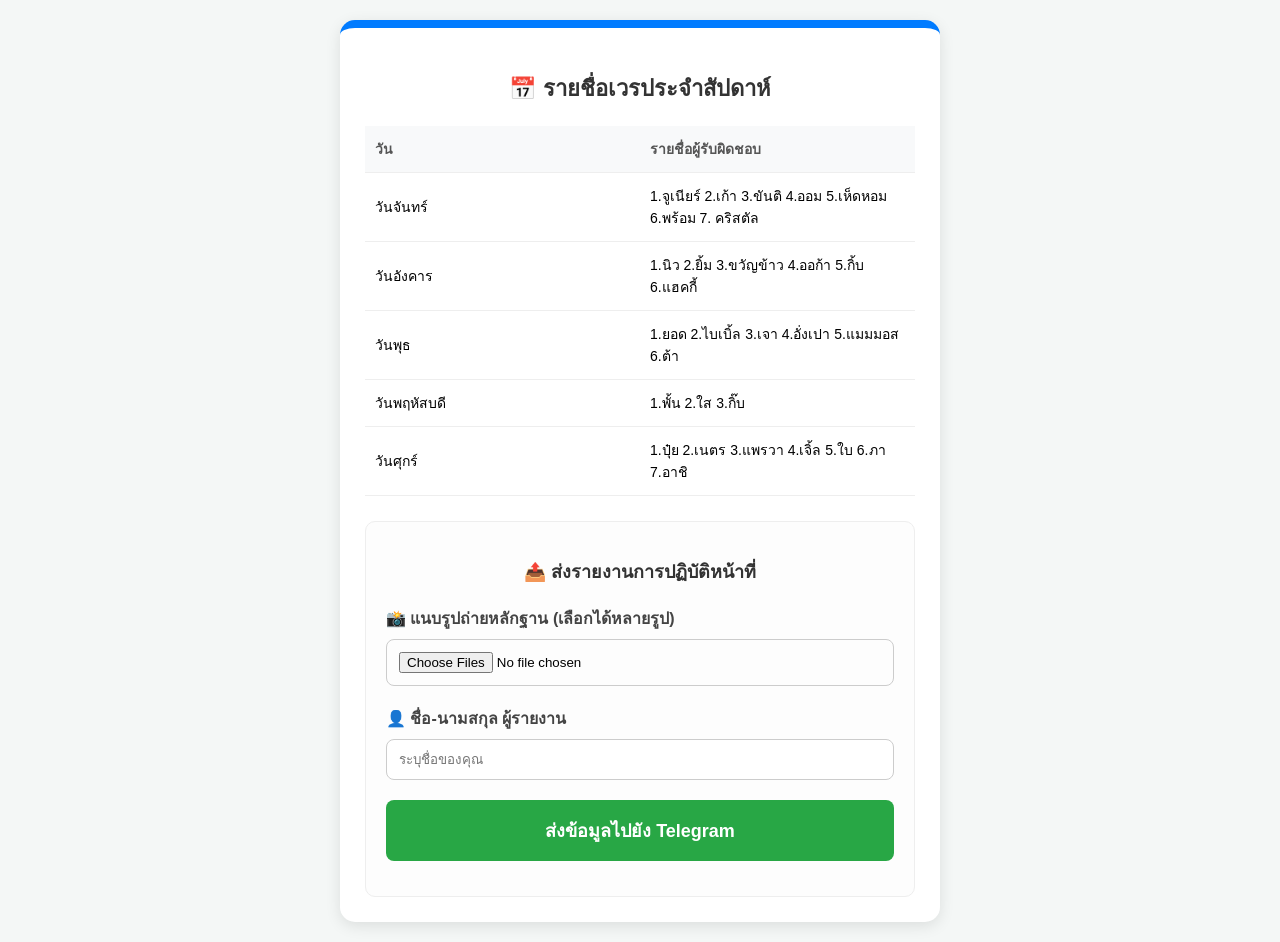
==== index.html @ 2dbd9dbf "Add files via upload" ====
<!DOCTYPE html>
<html lang="th">
<head>
    <meta charset="UTF-8">
    <meta name="viewport" content="width=device-width, initial-scale=1.0">
    <title>ระบบรายงานส่งเวร - ม.4/1</title>
    <link rel="stylesheet" href="style.css">
</head>
<body>

<div class="container">
    <h2>📅 รายชื่อเวรประจำสัปดาห์</h2>
    <table class="duty-table">
        <thead>
            <tr><th>วัน</th><th>รายชื่อผู้รับผิดชอบ</th></tr>
        </thead>
        <tbody>
            <tr id="d-1"><td>วันจันทร์</td><td>1.จูเนียร์ 2.เก้า 3.ขันติ 4.ออม 5.เห็ดหอม 6.พร้อม 7. คริสตัล</td></tr>
            <tr id="d-2"><td>วันอังคาร</td><td>1.นิว 2.ยิ้ม 3.ขวัญข้าว 4.ออก้า 5.กิ้บ 6.แฮคกี้</td></tr>
            <tr id="d-3"><td>วันพุธ</td><td>1.ยอด 2.ไบเบิ้ล 3.เจา 4.อั่งเปา 5.แมมมอส 6.ต้า</td></tr>
            <tr id="d-4"><td>วันพฤหัสบดี</td><td>1.พั้น 2.ใส 3.กิ๊บ</td></tr>
            <tr id="d-5"><td>วันศุกร์</td><td>1.ปุ๋ย 2.เนตร 3.แพรวา 4.เจิ้ล 5.ใบ 6.ภา 7.อาชิ</td></tr>
        </tbody>
    </table>

    <div class="form-section">
        <h2 style="font-size: 18px;">📤 ส่งรายงานการปฏิบัติหน้าที่</h2>
        <label>📸 แนบรูปถ่ายหลักฐาน (เลือกได้หลายรูป)</label>
        <input type="file" id="photoInput" accept="image/*" multiple>
        
        <label>👤 ชื่อ-นามสกุล ผู้รายงาน</label>
        <input type="text" id="senderName" placeholder="ระบุชื่อของคุณ">
        
        <button class="btn-submit" onclick="sendReport()">ส่งข้อมูลไปยัง Telegram</button>
        <div id="status"></div>
    </div>
</div>

<!-- แก้จาก script.js เป็น Java.js ให้ตรงกับใน VS Code ของคุณ -->
<script src="Java.js"></script> 
</body>
</html>
---- style.css ----
body { font-family: 'Sarabun', sans-serif; background-color: #f4f7f6; display: flex; justify-content: center; padding: 20px; margin: 0; }
.container { background: white; border-radius: 15px; box-shadow: 0 4px 15px rgba(0,0,0,0.1); width: 100%; max-width: 550px; padding: 25px; border-top: 8px solid #007bff; }
h2 { color: #333; text-align: center; margin-bottom: 20px; font-size: 22px; }
.duty-table { width: 100%; border-collapse: collapse; margin-bottom: 25px; font-size: 14px; }
.duty-table th, .duty-table td { padding: 12px 10px; text-align: left; border-bottom: 1px solid #eee; }
.duty-table th { background-color: #f8f9fa; color: #555; width: 100px; }
.today-highlight { background-color: #e7f3ff !important; color: #007bff !important; font-weight: bold; }
.form-section { background: #fdfdfd; padding: 20px; border-radius: 10px; border: 1px solid #eee; }
label { display: block; margin-bottom: 8px; font-weight: bold; color: #444; }
input[type="text"], input[type="file"] { width: 100%; padding: 12px; margin-bottom: 20px; border: 1px solid #ccc; border-radius: 8px; box-sizing: border-box; }
.btn-submit { background-color: #28a745; color: white; border: none; padding: 16px; border-radius: 8px; font-size: 18px; font-weight: bold; cursor: pointer; width: 100%; transition: 0.3s; }
.btn-submit:hover { background-color: #218838; }
#status { text-align: center; margin-top: 15px; font-weight: bold; }
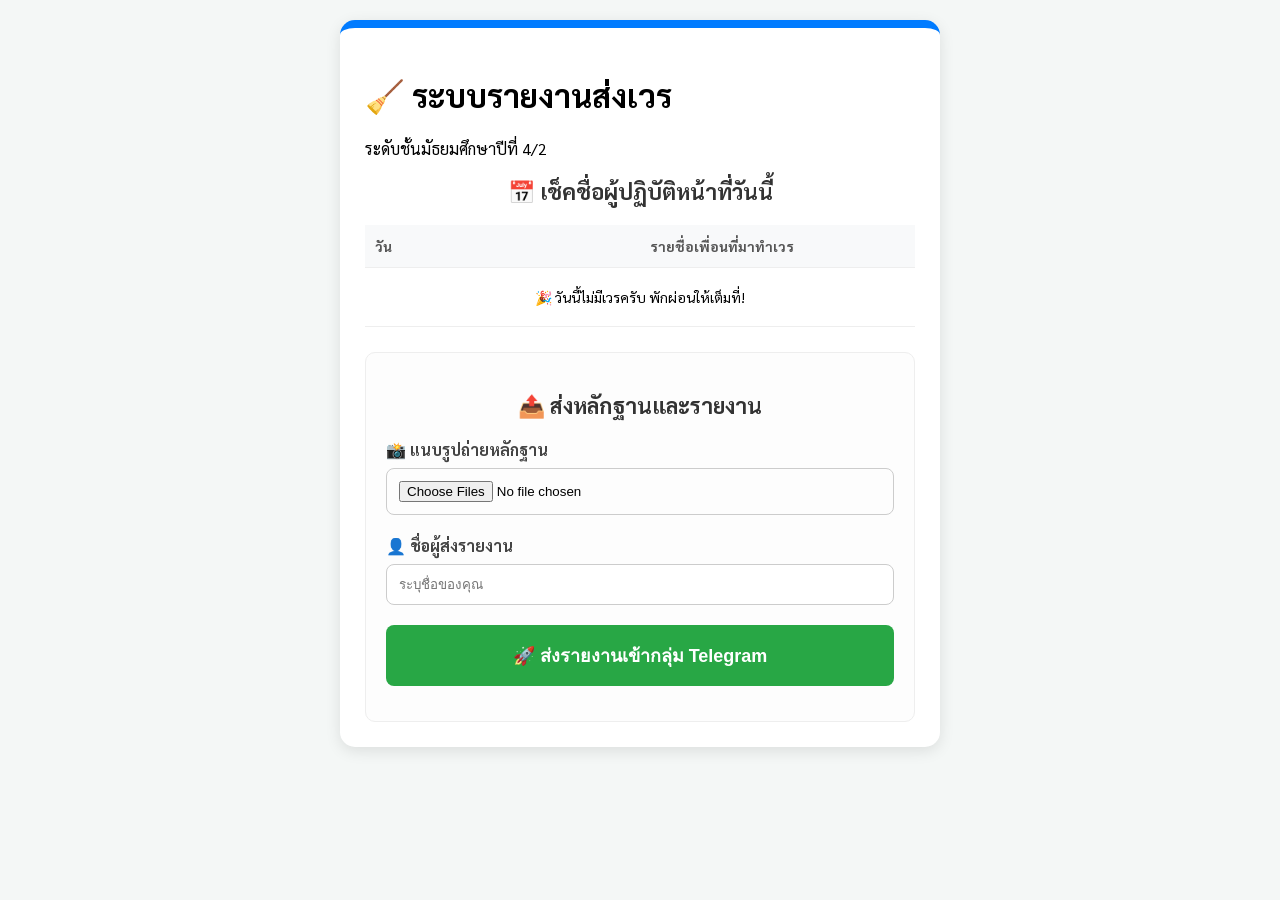
==== commit 416c7485: "Update index.html" ====
--- a/index.html
+++ b/index.html
@@ -3,40 +3,52 @@
 <head>
     <meta charset="UTF-8">
     <meta name="viewport" content="width=device-width, initial-scale=1.0">
-    <title>ระบบรายงานส่งเวร - ม.4/1</title>
+    <title>ระบบรายงานส่งเวร - ม.4/2</title>
+    <link href="https://fonts.googleapis.com/css2?family=Sarabun:wght@400;700&display=swap" rel="stylesheet">
     <link rel="stylesheet" href="style.css">
 </head>
 <body>
 
 <div class="container">
-    <h2>📅 รายชื่อเวรประจำสัปดาห์</h2>
-    <table class="duty-table">
-        <thead>
-            <tr><th>วัน</th><th>รายชื่อผู้รับผิดชอบ</th></tr>
-        </thead>
-        <tbody>
-            <tr id="d-1"><td>วันจันทร์</td><td>1.จูเนียร์ 2.เก้า 3.ขันติ 4.ออม 5.เห็ดหอม 6.พร้อม 7. คริสตัล</td></tr>
-            <tr id="d-2"><td>วันอังคาร</td><td>1.นิว 2.ยิ้ม 3.ขวัญข้าว 4.ออก้า 5.กิ้บ 6.แฮคกี้</td></tr>
-            <tr id="d-3"><td>วันพุธ</td><td>1.ยอด 2.ไบเบิ้ล 3.เจา 4.อั่งเปา 5.แมมมอส 6.ต้า</td></tr>
-            <tr id="d-4"><td>วันพฤหัสบดี</td><td>1.พั้น 2.ใส 3.กิ๊บ</td></tr>
-            <tr id="d-5"><td>วันศุกร์</td><td>1.ปุ๋ย 2.เนตร 3.แพรวา 4.เจิ้ล 5.ใบ 6.ภา 7.อาชิ</td></tr>
-        </tbody>
-    </table>
+    <header>
+        <h1>🧹 ระบบรายงานส่งเวร</h1>
+        <p>ระดับชั้นมัธยมศึกษาปีที่ 4/2</p>
+    </header>
 
-    <div class="form-section">
-        <h2 style="font-size: 18px;">📤 ส่งรายงานการปฏิบัติหน้าที่</h2>
-        <label>📸 แนบรูปถ่ายหลักฐาน (เลือกได้หลายรูป)</label>
-        <input type="file" id="photoInput" accept="image/*" multiple>
+    <section class="duty-section">
+        <h2>📅 เช็คชื่อผู้ปฏิบัติหน้าที่วันนี้</h2>
+        <div class="table-wrapper">
+            <table class="duty-table">
+                <thead>
+                    <tr>
+                        <th>วัน</th>
+                        <th>รายชื่อเพื่อนที่มาทำเวร</th>
+                    </tr>
+                </thead>
+                <tbody id="duty-list">
+                    <!-- รายชื่อจะแสดงตามวันปัจจุบันโดยอัตโนมัติ -->
+                </tbody>
+            </table>
+        </div>
+    </section>
+
+    <section class="form-section">
+        <h2>📤 ส่งหลักฐานและรายงาน</h2>
+        <div class="input-group">
+            <label for="photoInput">📸 แนบรูปถ่ายหลักฐาน</label>
+            <input type="file" id="photoInput" accept="image/*" multiple>
+        </div>
         
-        <label>👤 ชื่อ-นามสกุล ผู้รายงาน</label>
-        <input type="text" id="senderName" placeholder="ระบุชื่อของคุณ">
+        <div class="input-group">
+            <label for="senderName">👤 ชื่อผู้ส่งรายงาน</label>
+            <input type="text" id="senderName" placeholder="ระบุชื่อของคุณ">
+        </div>
         
-        <button class="btn-submit" onclick="sendReport()">ส่งข้อมูลไปยัง Telegram</button>
+        <button class="btn-submit" onclick="sendReport()">🚀 ส่งรายงานเข้ากลุ่ม Telegram</button>
         <div id="status"></div>
-    </div>
+    </section>
 </div>
 
-<!-- แก้จาก script.js เป็น Java.js ให้ตรงกับใน VS Code ของคุณ -->
 <script src="Java.js"></script> 
 </body>
-</html>+</html>
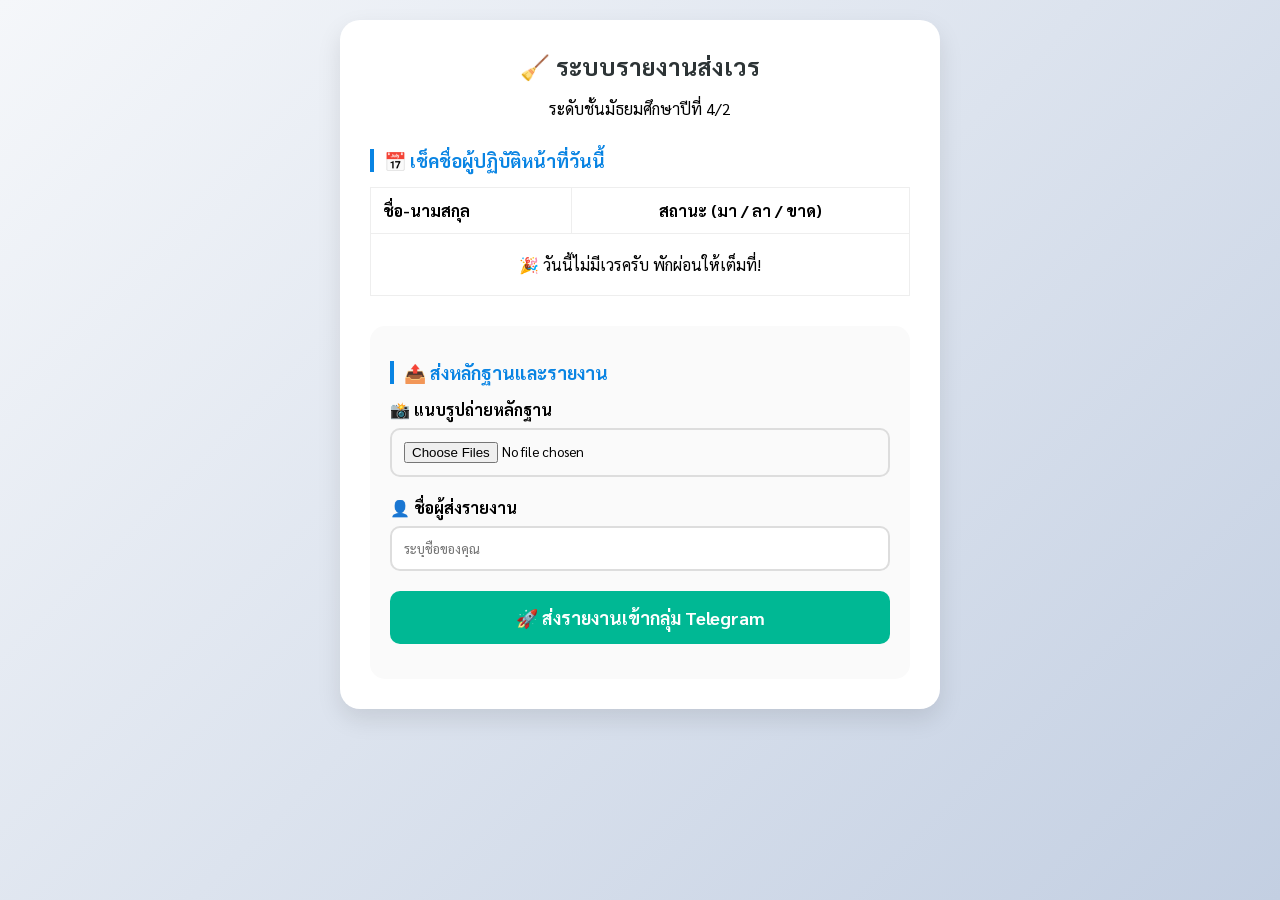
==== commit dfed7af8: "Update index.html" ====
--- a/index.html
+++ b/index.html
@@ -21,12 +21,12 @@
             <table class="duty-table">
                 <thead>
                     <tr>
-                        <th>วัน</th>
-                        <th>รายชื่อเพื่อนที่มาทำเวร</th>
+                        <th>ชื่อ-นามสกุล</th>
+                        <th style="text-align:center;">สถานะ (มา / ลา / ขาด)</th>
                     </tr>
                 </thead>
                 <tbody id="duty-list">
-                    <!-- รายชื่อจะแสดงตามวันปัจจุบันโดยอัตโนมัติ -->
+                    <!-- รายชื่อจะแสดงที่นี่ -->
                 </tbody>
             </table>
         </div>
--- a/style.css
+++ b/style.css
@@ -1,13 +1,127 @@
-body { font-family: 'Sarabun', sans-serif; background-color: #f4f7f6; display: flex; justify-content: center; padding: 20px; margin: 0; }
-.container { background: white; border-radius: 15px; box-shadow: 0 4px 15px rgba(0,0,0,0.1); width: 100%; max-width: 550px; padding: 25px; border-top: 8px solid #007bff; }
-h2 { color: #333; text-align: center; margin-bottom: 20px; font-size: 22px; }
-.duty-table { width: 100%; border-collapse: collapse; margin-bottom: 25px; font-size: 14px; }
-.duty-table th, .duty-table td { padding: 12px 10px; text-align: left; border-bottom: 1px solid #eee; }
-.duty-table th { background-color: #f8f9fa; color: #555; width: 100px; }
-.today-highlight { background-color: #e7f3ff !important; color: #007bff !important; font-weight: bold; }
-.form-section { background: #fdfdfd; padding: 20px; border-radius: 10px; border: 1px solid #eee; }
-label { display: block; margin-bottom: 8px; font-weight: bold; color: #444; }
-input[type="text"], input[type="file"] { width: 100%; padding: 12px; margin-bottom: 20px; border: 1px solid #ccc; border-radius: 8px; box-sizing: border-box; }
-.btn-submit { background-color: #28a745; color: white; border: none; padding: 16px; border-radius: 8px; font-size: 18px; font-weight: bold; cursor: pointer; width: 100%; transition: 0.3s; }
-.btn-submit:hover { background-color: #218838; }
-#status { text-align: center; margin-top: 15px; font-weight: bold; }+* {
+    box-sizing: border-box;
+    font-family: 'Sarabun', sans-serif;
+}
+
+body {
+    background: linear-gradient(135deg, #f5f7fa 0%, #c3cfe2 100%);
+    display: flex;
+    justify-content: center;
+    align-items: flex-start;
+    min-height: 100vh;
+    margin: 0;
+    padding: 20px;
+}
+
+.container {
+    background: white;
+    width: 100%;
+    max-width: 600px;
+    padding: 30px;
+    border-radius: 20px;
+    box-shadow: 0 10px 25px rgba(0,0,0,0.1);
+}
+
+header {
+    text-align: center;
+    margin-bottom: 30px;
+}
+
+header h1 {
+    margin: 0;
+    color: #2d3436;
+    font-size: 24px;
+}
+
+h2 {
+    font-size: 18px;
+    color: #0984e3;
+    border-left: 4px solid #0984e3;
+    padding-left: 10px;
+    margin-bottom: 15px;
+}
+
+.table-wrapper {
+    margin-bottom: 30px;
+}
+
+.duty-table {
+    width: 100%;
+    border-collapse: collapse;
+}
+
+.duty-table th, .duty-table td {
+    padding: 12px;
+    text-align: left;
+    border: 1px solid #eee;
+}
+
+.today-highlight {
+    background-color: #e3f2fd;
+}
+
+.name-item {
+    display: flex;
+    align-items: center;
+    padding: 8px;
+    margin: 4px 0;
+    background: #f8f9fa;
+    border-radius: 8px;
+    cursor: pointer;
+    transition: 0.2s;
+}
+
+.name-item:hover {
+    background: #e9ecef;
+}
+
+.name-item input[type="checkbox"] {
+    width: 18px;
+    height: 18px;
+    margin-right: 12px;
+}
+
+.form-section {
+    background: #fafafa;
+    padding: 20px;
+    border-radius: 15px;
+}
+
+.input-group {
+    margin-bottom: 20px;
+}
+
+label {
+    display: block;
+    margin-bottom: 8px;
+    font-weight: bold;
+}
+
+input[type="text"], input[type="file"] {
+    width: 100%;
+    padding: 12px;
+    border: 2px solid #ddd;
+    border-radius: 10px;
+}
+
+.btn-submit {
+    background-color: #00b894;
+    color: white;
+    border: none;
+    padding: 15px;
+    border-radius: 10px;
+    font-size: 18px;
+    font-weight: bold;
+    cursor: pointer;
+    width: 100%;
+}
+
+.btn-submit:hover {
+    background-color: #009475;
+}
+
+#status {
+    text-align: center;
+    margin-top: 15px;
+    font-weight: bold;
+}
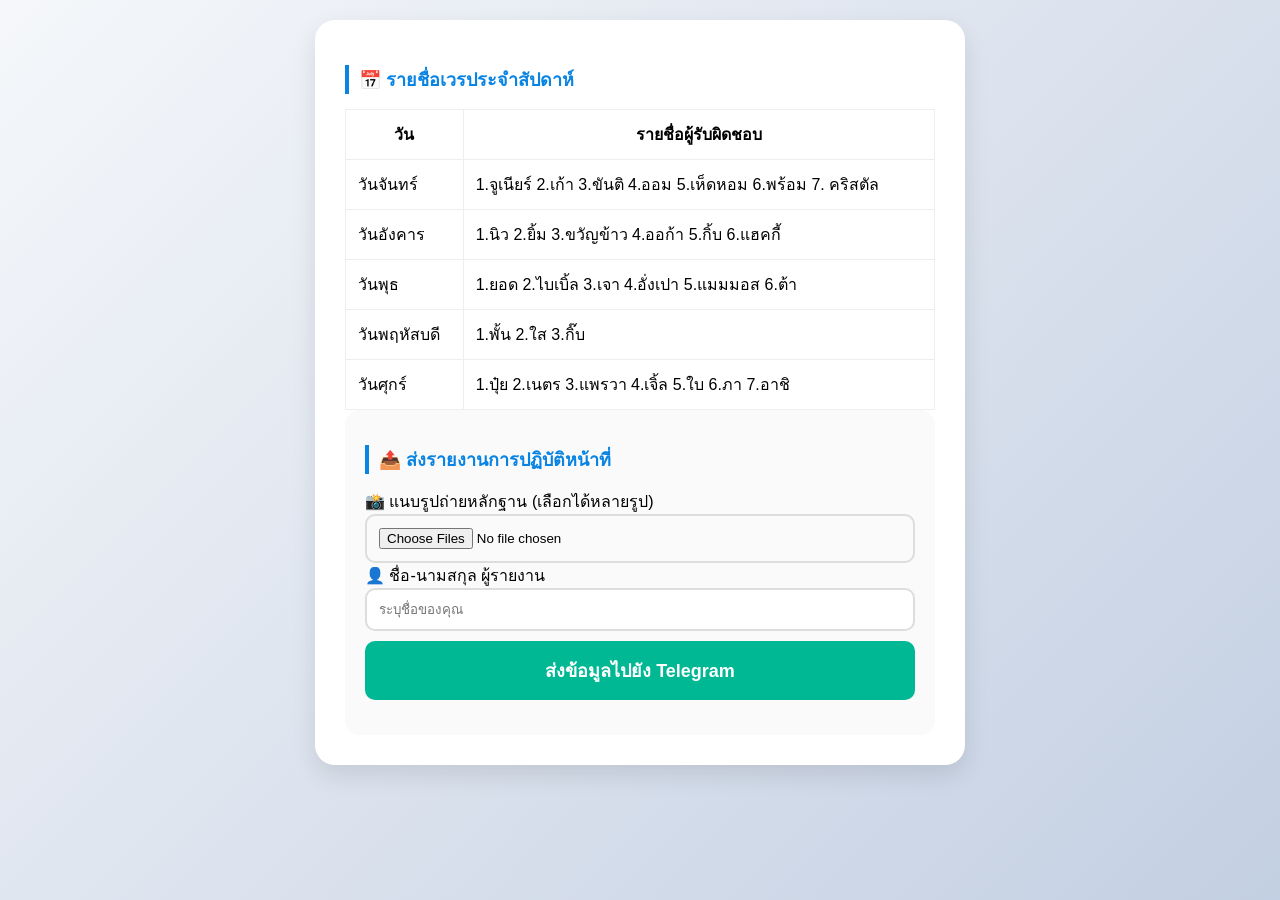
==== commit 774c25b7: "Add files via upload" ====
--- a/index.html
+++ b/index.html
@@ -3,52 +3,40 @@
 <head>
     <meta charset="UTF-8">
     <meta name="viewport" content="width=device-width, initial-scale=1.0">
-    <title>ระบบรายงานส่งเวร - ม.4/2</title>
-    <link href="https://fonts.googleapis.com/css2?family=Sarabun:wght@400;700&display=swap" rel="stylesheet">
+    <title>ระบบรายงานส่งเวร - ม.4/1</title>
     <link rel="stylesheet" href="style.css">
 </head>
 <body>
 
 <div class="container">
-    <header>
-        <h1>🧹 ระบบรายงานส่งเวร</h1>
-        <p>ระดับชั้นมัธยมศึกษาปีที่ 4/2</p>
-    </header>
+    <h2>📅 รายชื่อเวรประจำสัปดาห์</h2>
+    <table class="duty-table">
+        <thead>
+            <tr><th>วัน</th><th>รายชื่อผู้รับผิดชอบ</th></tr>
+        </thead>
+        <tbody>
+            <tr id="d-1"><td>วันจันทร์</td><td>1.จูเนียร์ 2.เก้า 3.ขันติ 4.ออม 5.เห็ดหอม 6.พร้อม 7. คริสตัล</td></tr>
+            <tr id="d-2"><td>วันอังคาร</td><td>1.นิว 2.ยิ้ม 3.ขวัญข้าว 4.ออก้า 5.กิ้บ 6.แฮคกี้</td></tr>
+            <tr id="d-3"><td>วันพุธ</td><td>1.ยอด 2.ไบเบิ้ล 3.เจา 4.อั่งเปา 5.แมมมอส 6.ต้า</td></tr>
+            <tr id="d-4"><td>วันพฤหัสบดี</td><td>1.พั้น 2.ใส 3.กิ๊บ</td></tr>
+            <tr id="d-5"><td>วันศุกร์</td><td>1.ปุ๋ย 2.เนตร 3.แพรวา 4.เจิ้ล 5.ใบ 6.ภา 7.อาชิ</td></tr>
+        </tbody>
+    </table>
 
-    <section class="duty-section">
-        <h2>📅 เช็คชื่อผู้ปฏิบัติหน้าที่วันนี้</h2>
-        <div class="table-wrapper">
-            <table class="duty-table">
-                <thead>
-                    <tr>
-                        <th>ชื่อ-นามสกุล</th>
-                        <th style="text-align:center;">สถานะ (มา / ลา / ขาด)</th>
-                    </tr>
-                </thead>
-                <tbody id="duty-list">
-                    <!-- รายชื่อจะแสดงที่นี่ -->
-                </tbody>
-            </table>
-        </div>
-    </section>
-
-    <section class="form-section">
-        <h2>📤 ส่งหลักฐานและรายงาน</h2>
-        <div class="input-group">
-            <label for="photoInput">📸 แนบรูปถ่ายหลักฐาน</label>
-            <input type="file" id="photoInput" accept="image/*" multiple>
-        </div>
+    <div class="form-section">
+        <h2 style="font-size: 18px;">📤 ส่งรายงานการปฏิบัติหน้าที่</h2>
+        <label>📸 แนบรูปถ่ายหลักฐาน (เลือกได้หลายรูป)</label>
+        <input type="file" id="photoInput" accept="image/*" multiple>
         
-        <div class="input-group">
-            <label for="senderName">👤 ชื่อผู้ส่งรายงาน</label>
-            <input type="text" id="senderName" placeholder="ระบุชื่อของคุณ">
-        </div>
+        <label>👤 ชื่อ-นามสกุล ผู้รายงาน</label>
+        <input type="text" id="senderName" placeholder="ระบุชื่อของคุณ">
         
-        <button class="btn-submit" onclick="sendReport()">🚀 ส่งรายงานเข้ากลุ่ม Telegram</button>
+        <button class="btn-submit" onclick="sendReport()">ส่งข้อมูลไปยัง Telegram</button>
         <div id="status"></div>
-    </section>
+    </div>
 </div>
 
+<!-- แก้จาก script.js เป็น Java.js ให้ตรงกับใน VS Code ของคุณ -->
 <script src="Java.js"></script> 
 </body>
-</html>
+</html>
--- a/style.css
+++ b/style.css
@@ -16,7 +16,7 @@
 .container {
     background: white;
     width: 100%;
-    max-width: 600px;
+    max-width: 650px;
     padding: 30px;
     border-radius: 20px;
     box-shadow: 0 10px 25px rgba(0,0,0,0.1);
@@ -24,13 +24,7 @@
 
 header {
     text-align: center;
-    margin-bottom: 30px;
-}
-
-header h1 {
-    margin: 0;
-    color: #2d3436;
-    font-size: 24px;
+    margin-bottom: 25px;
 }
 
 h2 {
@@ -42,7 +36,8 @@
 }
 
 .table-wrapper {
-    margin-bottom: 30px;
+    margin-bottom: 25px;
+    overflow-x: auto;
 }
 
 .duty-table {
@@ -52,34 +47,27 @@
 
 .duty-table th, .duty-table td {
     padding: 12px;
-    text-align: left;
     border: 1px solid #eee;
 }
 
-.today-highlight {
-    background-color: #e3f2fd;
+.status-group {
+    display: flex;
+    justify-content: center;
+    gap: 15px;
 }
 
-.name-item {
+.status-option {
     display: flex;
     align-items: center;
-    padding: 8px;
-    margin: 4px 0;
-    background: #f8f9fa;
-    border-radius: 8px;
+    gap: 5px;
+    font-size: 14px;
     cursor: pointer;
-    transition: 0.2s;
 }
 
-.name-item:hover {
-    background: #e9ecef;
-}
-
-.name-item input[type="checkbox"] {
-    width: 18px;
-    height: 18px;
-    margin-right: 12px;
-}
+/* สีสันสถานะ */
+.label-present { color: #00b894; font-weight: bold; }
+.label-leave { color: #f1c40f; font-weight: bold; }
+.label-absent { color: #d63031; font-weight: bold; }
 
 .form-section {
     background: #fafafa;
@@ -88,13 +76,7 @@
 }
 
 .input-group {
-    margin-bottom: 20px;
-}
-
-label {
-    display: block;
-    margin-bottom: 8px;
-    font-weight: bold;
+    margin-bottom: 15px;
 }
 
 input[type="text"], input[type="file"] {
@@ -114,14 +96,11 @@
     font-weight: bold;
     cursor: pointer;
     width: 100%;
-}
-
-.btn-submit:hover {
-    background-color: #009475;
+    margin-top: 10px;
 }
 
 #status {
     text-align: center;
     margin-top: 15px;
     font-weight: bold;
-}
+}
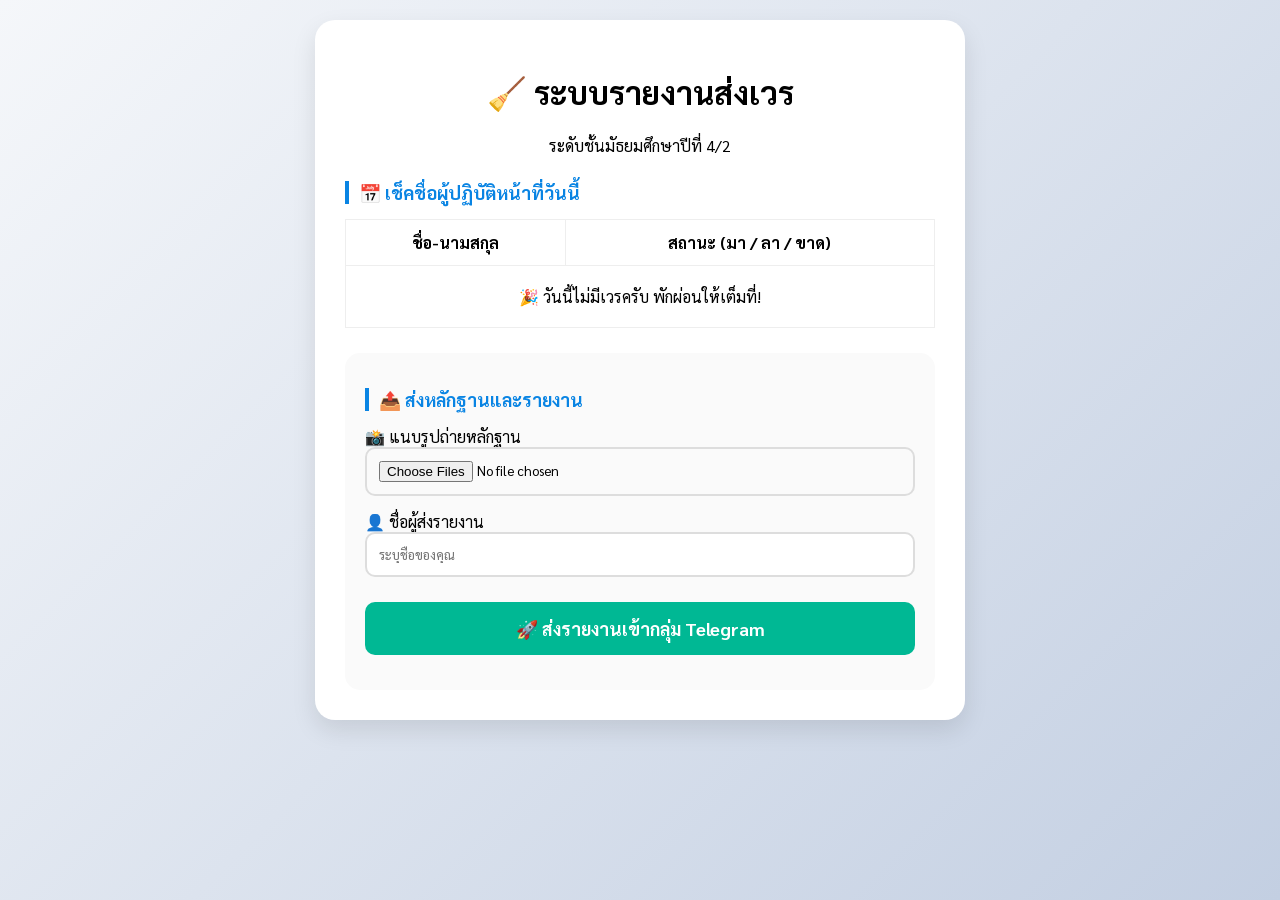
==== commit d8c041ec: "Update index.html" ====
--- a/index.html
+++ b/index.html
@@ -3,40 +3,52 @@
 <head>
     <meta charset="UTF-8">
     <meta name="viewport" content="width=device-width, initial-scale=1.0">
-    <title>ระบบรายงานส่งเวร - ม.4/1</title>
+    <title>ระบบรายงานส่งเวร - ม.4/2</title>
+    <link href="https://fonts.googleapis.com/css2?family=Sarabun:wght@400;700&display=swap" rel="stylesheet">
     <link rel="stylesheet" href="style.css">
 </head>
 <body>
 
 <div class="container">
-    <h2>📅 รายชื่อเวรประจำสัปดาห์</h2>
-    <table class="duty-table">
-        <thead>
-            <tr><th>วัน</th><th>รายชื่อผู้รับผิดชอบ</th></tr>
-        </thead>
-        <tbody>
-            <tr id="d-1"><td>วันจันทร์</td><td>1.จูเนียร์ 2.เก้า 3.ขันติ 4.ออม 5.เห็ดหอม 6.พร้อม 7. คริสตัล</td></tr>
-            <tr id="d-2"><td>วันอังคาร</td><td>1.นิว 2.ยิ้ม 3.ขวัญข้าว 4.ออก้า 5.กิ้บ 6.แฮคกี้</td></tr>
-            <tr id="d-3"><td>วันพุธ</td><td>1.ยอด 2.ไบเบิ้ล 3.เจา 4.อั่งเปา 5.แมมมอส 6.ต้า</td></tr>
-            <tr id="d-4"><td>วันพฤหัสบดี</td><td>1.พั้น 2.ใส 3.กิ๊บ</td></tr>
-            <tr id="d-5"><td>วันศุกร์</td><td>1.ปุ๋ย 2.เนตร 3.แพรวา 4.เจิ้ล 5.ใบ 6.ภา 7.อาชิ</td></tr>
-        </tbody>
-    </table>
+    <header>
+        <h1>🧹 ระบบรายงานส่งเวร</h1>
+        <p>ระดับชั้นมัธยมศึกษาปีที่ 4/2</p>
+    </header>
 
-    <div class="form-section">
-        <h2 style="font-size: 18px;">📤 ส่งรายงานการปฏิบัติหน้าที่</h2>
-        <label>📸 แนบรูปถ่ายหลักฐาน (เลือกได้หลายรูป)</label>
-        <input type="file" id="photoInput" accept="image/*" multiple>
+    <section class="duty-section">
+        <h2>📅 เช็คชื่อผู้ปฏิบัติหน้าที่วันนี้</h2>
+        <div class="table-wrapper">
+            <table class="duty-table">
+                <thead>
+                    <tr>
+                        <th>ชื่อ-นามสกุล</th>
+                        <th style="text-align:center;">สถานะ (มา / ลา / ขาด)</th>
+                    </tr>
+                </thead>
+                <tbody id="duty-list">
+                    <!-- รายชื่อจะแสดงที่นี่ -->
+                </tbody>
+            </table>
+        </div>
+    </section>
+
+    <section class="form-section">
+        <h2>📤 ส่งหลักฐานและรายงาน</h2>
+        <div class="input-group">
+            <label for="photoInput">📸 แนบรูปถ่ายหลักฐาน</label>
+            <input type="file" id="photoInput" accept="image/*" multiple>
+        </div>
         
-        <label>👤 ชื่อ-นามสกุล ผู้รายงาน</label>
-        <input type="text" id="senderName" placeholder="ระบุชื่อของคุณ">
+        <div class="input-group">
+            <label for="senderName">👤 ชื่อผู้ส่งรายงาน</label>
+            <input type="text" id="senderName" placeholder="ระบุชื่อของคุณ">
+        </div>
         
-        <button class="btn-submit" onclick="sendReport()">ส่งข้อมูลไปยัง Telegram</button>
+        <button class="btn-submit" onclick="sendReport()">🚀 ส่งรายงานเข้ากลุ่ม Telegram</button>
         <div id="status"></div>
-    </div>
+    </section>
 </div>
 
-<!-- แก้จาก script.js เป็น Java.js ให้ตรงกับใน VS Code ของคุณ -->
 <script src="Java.js"></script> 
 </body>
-</html>+</html>
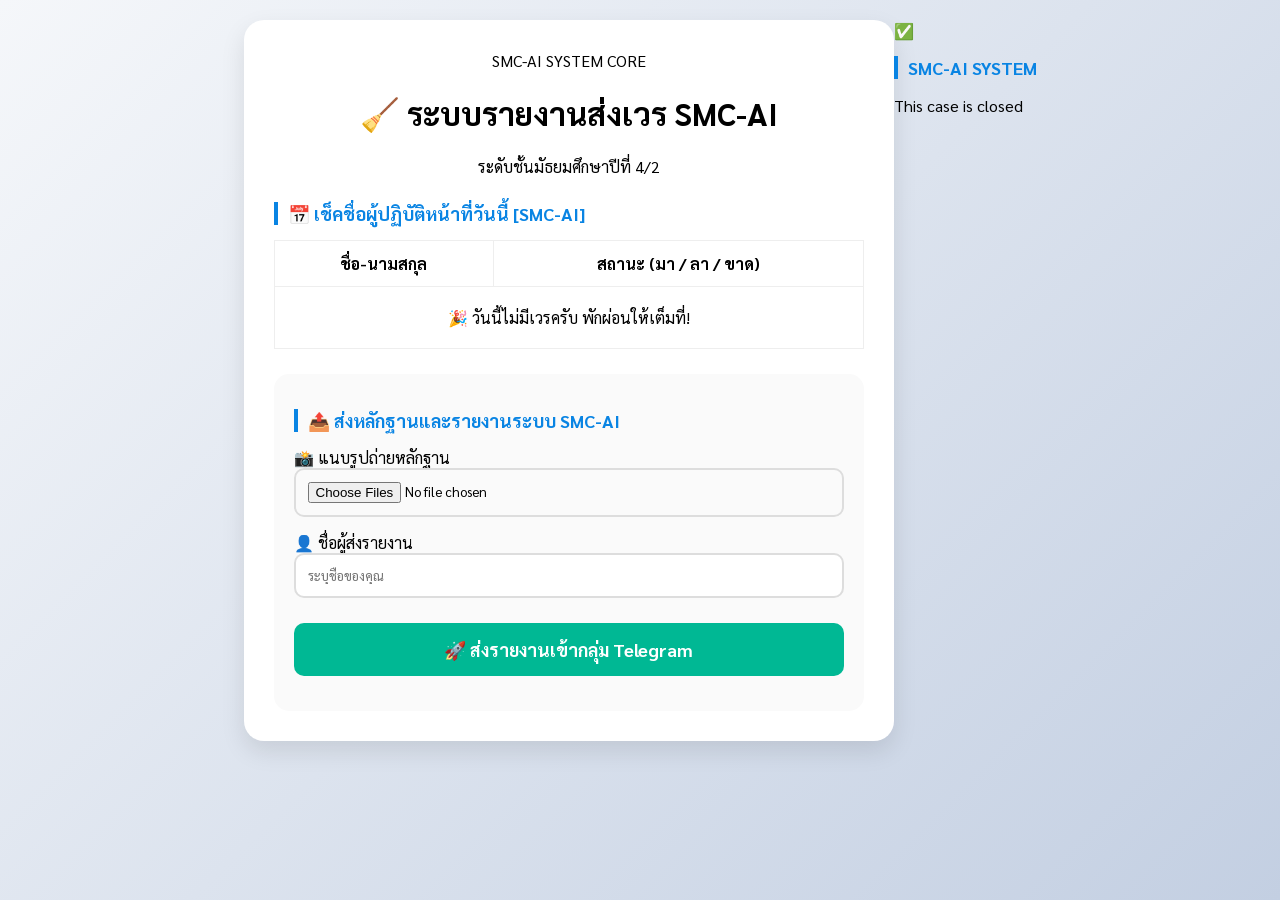
==== commit f637aef5: "Update index.html" ====
--- a/index.html
+++ b/index.html
@@ -3,20 +3,23 @@
 <head>
     <meta charset="UTF-8">
     <meta name="viewport" content="width=device-width, initial-scale=1.0">
-    <title>ระบบรายงานส่งเวร - ม.4/2</title>
-    <link href="https://fonts.googleapis.com/css2?family=Sarabun:wght@400;700&display=swap" rel="stylesheet">
+    <title>SMC-AI SERVER - ระบบรายงานส่งเวร</title>
+    <link href="https://fonts.googleapis.com/css2?family=Orbitron:wght@500;700&family=Sarabun:wght@400;700&display=swap" rel="stylesheet">
     <link rel="stylesheet" href="style.css">
 </head>
 <body>
 
+<div class="cyber-grid"></div>
+
 <div class="container">
     <header>
-        <h1>🧹 ระบบรายงานส่งเวร</h1>
+        <div class="ai-badge">SMC-AI SYSTEM CORE</div>
+        <h1>🧹 ระบบรายงานส่งเวร SMC-AI</h1>
         <p>ระดับชั้นมัธยมศึกษาปีที่ 4/2</p>
     </header>
 
-    <section class="duty-section">
-        <h2>📅 เช็คชื่อผู้ปฏิบัติหน้าที่วันนี้</h2>
+    <section class="duty-section hover-bounce">
+        <h2>📅 เช็คชื่อผู้ปฏิบัติหน้าที่วันนี้ [SMC-AI]</h2>
         <div class="table-wrapper">
             <table class="duty-table">
                 <thead>
@@ -26,14 +29,13 @@
                     </tr>
                 </thead>
                 <tbody id="duty-list">
-                    <!-- รายชื่อจะแสดงที่นี่ -->
                 </tbody>
             </table>
         </div>
     </section>
 
-    <section class="form-section">
-        <h2>📤 ส่งหลักฐานและรายงาน</h2>
+    <section class="form-section hover-bounce">
+        <h2>📤 ส่งหลักฐานและรายงานระบบ SMC-AI</h2>
         <div class="input-group">
             <label for="photoInput">📸 แนบรูปถ่ายหลักฐาน</label>
             <input type="file" id="photoInput" accept="image/*" multiple>
@@ -49,6 +51,14 @@
     </section>
 </div>
 
+<div id="custom-popup" class="popup-overlay">
+    <div class="popup-box">
+        <div class="popup-icon" style="color: #00b894;">✅</div>
+        <h2>SMC-AI SYSTEM</h2>
+        <p class="popup-message">This case is closed</p>
+    </div>
+</div>
+
 <script src="Java.js"></script> 
 </body>
 </html>
--- a/style.css
+++ b/style.css
@@ -103,4 +103,4 @@
     text-align: center;
     margin-top: 15px;
     font-weight: bold;
-}+}
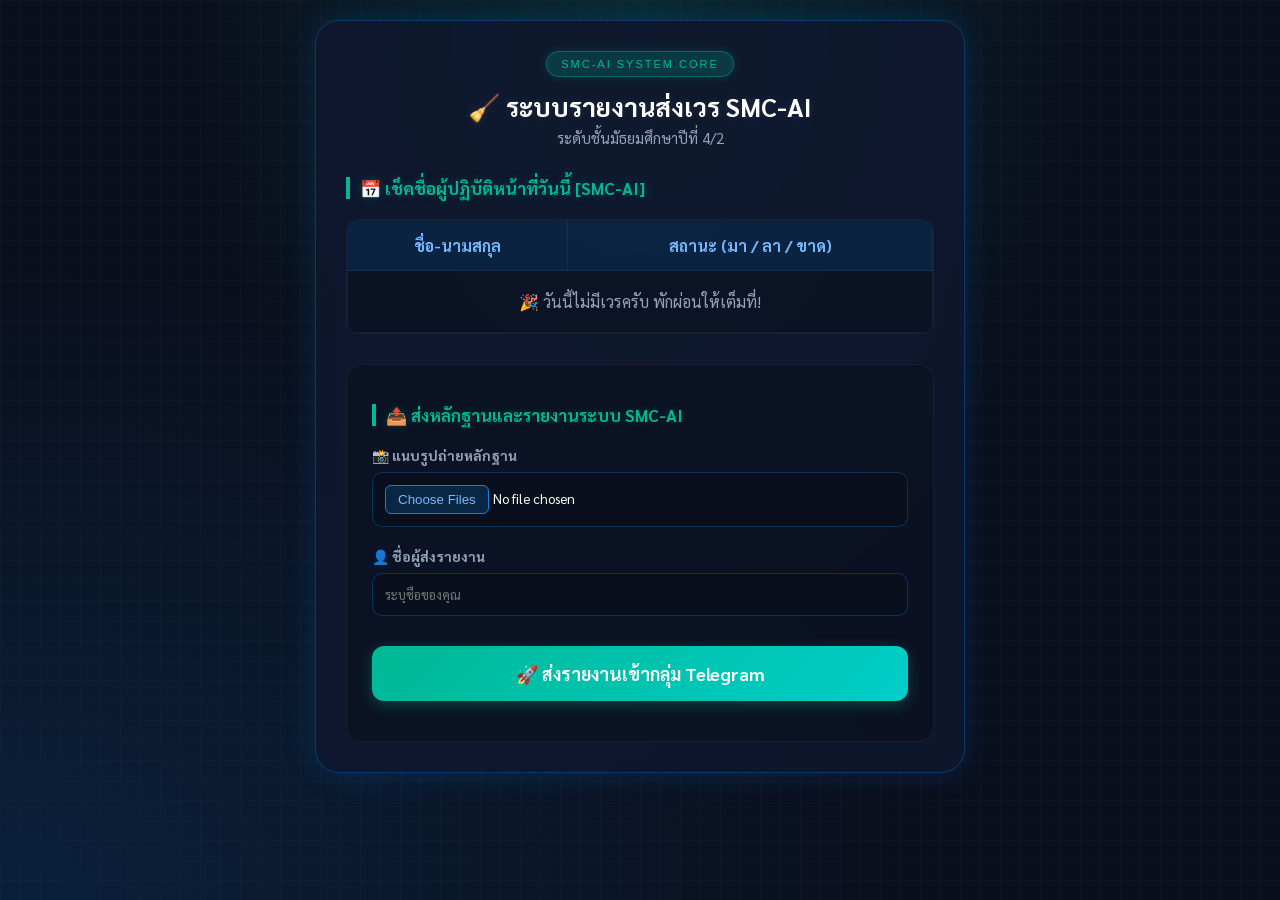
==== commit 5162d0bf: "Add files via upload" ====
--- a/index.html
+++ b/index.html
@@ -61,4 +61,4 @@
 
 <script src="Java.js"></script> 
 </body>
-</html>
+</html>
--- a/style.css
+++ b/style.css
@@ -4,50 +4,128 @@
 }
 
 body {
-    background: linear-gradient(135deg, #f5f7fa 0%, #c3cfe2 100%);
+    background-color: #0a0f1d;
+    /* ย้อนกลับมาใช้การไล่เฉดสี นีออนเขียว-ฟ้า แบบเดิมที่มองง่าย สบายตา */
+    background-image: 
+        radial-gradient(at 50% 0%, rgba(0, 184, 148, 0.15) 0px, transparent 50%),
+        radial-gradient(at 0% 100%, rgba(9, 132, 227, 0.15) 0px, transparent 50%);
     display: flex;
     justify-content: center;
     align-items: flex-start;
     min-height: 100vh;
     margin: 0;
     padding: 20px;
+    color: #e2e8f0;
+    position: relative;
+}
+
+/* เส้นกริดแนว Sci-Fi */
+.cyber-grid {
+    position: absolute;
+    top: 0; left: 0; right: 0; bottom: 0;
+    background-image: linear-gradient(rgba(255,255,255,0.02) 1px, transparent 1px),
+                      linear-gradient(90deg, rgba(255,255,255,0.02) 1px, transparent 1px);
+    background-size: 20px 20px;
+    z-index: -1;
+    pointer-events: none;
 }
 
 .container {
-    background: white;
+    background: rgba(16, 24, 48, 0.85);
+    backdrop-filter: blur(10px);
     width: 100%;
     max-width: 650px;
     padding: 30px;
-    border-radius: 20px;
-    box-shadow: 0 10px 25px rgba(0,0,0,0.1);
+    border-radius: 24px;
+    box-shadow: 0 0 30px rgba(9, 132, 227, 0.2);
+    border: 1px solid rgba(9, 132, 227, 0.3);
 }
 
 header {
     text-align: center;
-    margin-bottom: 25px;
+    margin-bottom: 30px;
+    transition: transform 0.3s cubic-bezier(0.175, 0.885, 0.32, 1.275);
+}
+
+header:hover {
+    transform: translateY(-3px);
+}
+
+.ai-badge {
+    display: inline-block;
+    font-family: 'Orbitron', sans-serif;
+    font-size: 11px;
+    letter-spacing: 2px;
+    background: rgba(0, 184, 148, 0.2);
+    color: #00b894;
+    padding: 6px 14px;
+    border-radius: 20px;
+    border: 1px solid rgba(0, 184, 148, 0.4);
+    margin-bottom: 12px;
+    box-shadow: 0 0 10px rgba(0, 184, 148, 0.2);
+}
+
+header h1 {
+    margin: 0;
+    font-size: 26px;
+    color: #fff;
+    text-shadow: 0 0 10px rgba(255, 255, 255, 0.1);
+}
+
+header p {
+    color: #94a3b8;
+    margin: 5px 0 0;
+    font-size: 15px;
 }
 
 h2 {
-    font-size: 18px;
-    color: #0984e3;
-    border-left: 4px solid #0984e3;
+    font-size: 17px;
+    color: #00b894;
+    border-left: 4px solid #00b894;
     padding-left: 10px;
-    margin-bottom: 15px;
+    margin-bottom: 20px;
+    text-shadow: 0 0 8px rgba(0, 184, 148, 0.3);
+}
+
+/* เอฟเฟกต์เวลาเอาเมาส์ชี้หัวข้อหลักจะเด้งขึ้นนุ่มๆ */
+.hover-bounce {
+    transition: all 0.3s cubic-bezier(0.175, 0.885, 0.32, 1.275);
+}
+
+.hover-bounce:hover {
+    transform: translateY(-5px); 
+    box-shadow: 0 10px 25px rgba(9, 132, 227, 0.25); 
+    border-color: rgba(9, 132, 227, 0.5);
 }
 
 .table-wrapper {
-    margin-bottom: 25px;
+    margin-bottom: 30px;
     overflow-x: auto;
+    border-radius: 12px;
+    border: 1px solid rgba(255, 255, 255, 0.05);
 }
 
 .duty-table {
     width: 100%;
     border-collapse: collapse;
+    background: rgba(10, 15, 29, 0.5);
+}
+
+.duty-table th {
+    background-color: rgba(9, 132, 227, 0.15);
+    color: #74b9ff;
+    font-weight: bold;
+    border-bottom: 2px solid rgba(9, 132, 227, 0.3);
 }
 
 .duty-table th, .duty-table td {
-    padding: 12px;
-    border: 1px solid #eee;
+    padding: 14px;
+    border: 1px solid rgba(255, 255, 255, 0.05);
+}
+
+.duty-table td strong {
+    color: #e2e8f0;
+    font-size: 14px;
 }
 
 .status-group {
@@ -59,48 +137,192 @@
 .status-option {
     display: flex;
     align-items: center;
-    gap: 5px;
+    gap: 6px;
     font-size: 14px;
     cursor: pointer;
-}
-
-/* สีสันสถานะ */
-.label-present { color: #00b894; font-weight: bold; }
-.label-leave { color: #f1c40f; font-weight: bold; }
-.label-absent { color: #d63031; font-weight: bold; }
+    padding: 4px 10px;
+    border-radius: 6px;
+    background: rgba(255, 255, 255, 0.02);
+    border: 1px solid rgba(255, 255, 255, 0.05);
+    transition: all 0.2s cubic-bezier(0.175, 0.885, 0.32, 1.275);
+}
+
+.status-option:hover {
+    background: rgba(255, 255, 255, 0.08);
+    transform: scale(1.08);
+}
+
+.status-option:active {
+    transform: scale(0.95);
+}
+
+.label-present input[type="radio"]:checked + span, .label-present { color: #00b894; }
+.label-leave input[type="radio"]:checked + span, .label-leave { color: #fdcb6e; }
+.label-absent input[type="radio"]:checked + span, .label-absent { color: #ff7675; }
+
+.label-present input[type="radio"]:checked { accent-color: #00b894; }
+.label-leave input[type="radio"]:checked { accent-color: #fdcb6e; }
+.label-absent input[type="radio"]:checked { accent-color: #ff7675; }
 
 .form-section {
-    background: #fafafa;
-    padding: 20px;
-    border-radius: 15px;
+    background: rgba(10, 15, 29, 0.6);
+    padding: 25px;
+    border-radius: 16px;
+    border: 1px solid rgba(255, 255, 255, 0.05);
 }
 
 .input-group {
-    margin-bottom: 15px;
+    margin-bottom: 20px;
+}
+
+label {
+    display: block;
+    margin-bottom: 8px;
+    font-weight: bold;
+    color: #94a3b8;
+    font-size: 14px;
 }
 
 input[type="text"], input[type="file"] {
     width: 100%;
     padding: 12px;
-    border: 2px solid #ddd;
+    background: #0a0f1d;
+    border: 1px solid rgba(9, 132, 227, 0.3);
     border-radius: 10px;
+    color: #fff;
+    transition: 0.3s;
+}
+
+input[type="text"]:focus {
+    border-color: #00b894;
+    box-shadow: 0 0 10px rgba(0, 184, 148, 0.3);
+    outline: none;
+}
+
+input[type="file"]::file-selector-button {
+    background: rgba(9, 132, 227, 0.2);
+    border: 1px solid #0984e3;
+    color: #74b9ff;
+    padding: 6px 12px;
+    border-radius: 6px;
+    cursor: pointer;
 }
 
 .btn-submit {
-    background-color: #00b894;
+    background: linear-gradient(135deg, #00b894 0%, #00cec9 100%);
     color: white;
     border: none;
-    padding: 15px;
-    border-radius: 10px;
+    padding: 16px;
+    border-radius: 12px;
     font-size: 18px;
     font-weight: bold;
     cursor: pointer;
     width: 100%;
     margin-top: 10px;
+    box-shadow: 0 4px 15px rgba(0, 184, 148, 0.3);
+    transition: 0.3s cubic-bezier(0.175, 0.885, 0.32, 1.275);
+}
+
+.btn-submit:hover {
+    box-shadow: 0 0 25px rgba(0, 184, 148, 0.6);
+    transform: translateY(-3px) scale(1.02);
+}
+
+.btn-submit:active {
+    transform: translateY(0) scale(0.98);
 }
 
 #status {
     text-align: center;
     margin-top: 15px;
     font-weight: bold;
-}
+    font-family: 'Orbitron', 'Sarabun', sans-serif;
+    font-size: 14px;
+}
+
+/* ==========================================
+   แอนิเมชันและสไตล์ป๊อปอัป
+   ========================================== */
+
+.fade-in-up {
+    animation: fadeInUp 0.5s ease backwards;
+}
+
+@keyframes fadeInUp {
+    from {
+        opacity: 0;
+        transform: translateY(20px);
+    }
+    to {
+        opacity: 1;
+        transform: translateY(0);
+    }
+}
+
+.popup-overlay {
+    position: fixed;
+    top: 0; left: 0;
+    width: 100%; height: 100%;
+    background: rgba(5, 9, 20, 0.85);
+    backdrop-filter: blur(8px);
+    display: flex;
+    justify-content: center;
+    align-items: center;
+    z-index: 9999;
+    opacity: 0;
+    pointer-events: none;
+    transition: opacity 0.4s ease;
+}
+
+.popup-overlay.active {
+    opacity: 1;
+    pointer-events: auto;
+}
+
+.popup-box {
+    background: #0f172a;
+    border: 2px solid #00b894;
+    padding: 40px;
+    border-radius: 20px;
+    text-align: center;
+    box-shadow: 0 0 40px rgba(0, 184, 148, 0.4);
+    transform: scale(0.7);
+    transition: transform 0.4s cubic-bezier(0.175, 0.885, 0.32, 1.275);
+    max-width: 400px;
+    width: 90%;
+}
+
+.popup-overlay.active .popup-box {
+    transform: scale(1);
+}
+
+.popup-icon {
+    font-size: 50px;
+    margin-bottom: 15px;
+    animation: pulse 1.5s infinite;
+}
+
+.popup-box h2 {
+    font-family: 'Orbitron', sans-serif;
+    color: #00b894;
+    margin: 0 0 10px 0;
+    font-size: 20px;
+    letter-spacing: 2px;
+    border-left: none;
+    padding-left: 0;
+}
+
+.popup-message {
+    font-family: 'Orbitron', 'Sarabun', sans-serif;
+    font-size: 24px;
+    font-weight: bold;
+    color: #fff;
+    margin: 0;
+    text-shadow: 0 0 15px rgba(255, 255, 255, 0.5);
+}
+
+@keyframes pulse {
+    0% { transform: scale(1); }
+    50% { transform: scale(1.1); }
+    100% { transform: scale(1); }
+}
